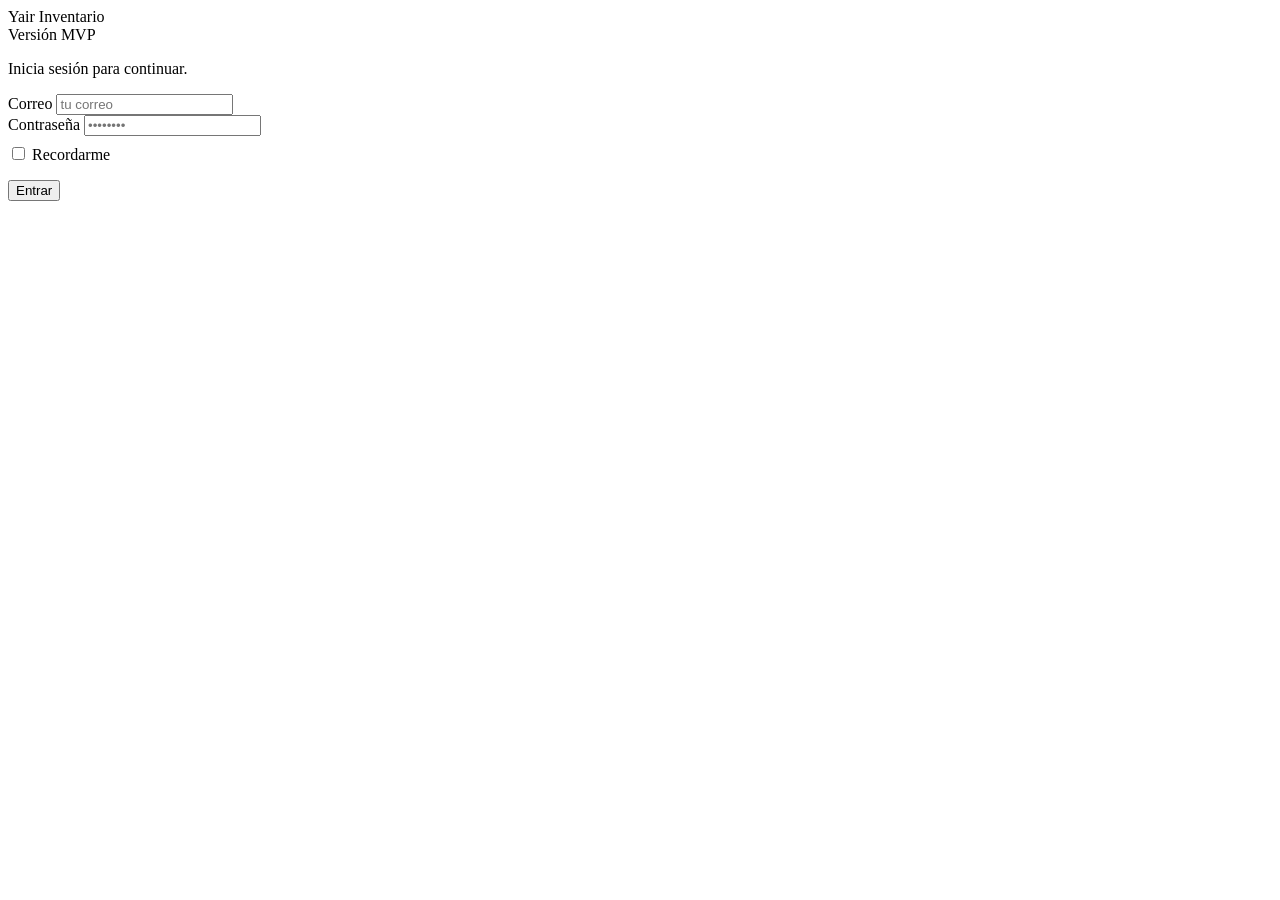
==== login2.html @ 06adc293 "Create login2.html" ====
<!DOCTYPE html>
<html lang="es">

<head>
  <meta charset="UTF-8">
  <meta name="viewport" content="width=device-width, initial-scale=1.0">
  <title>Login de Usuario</title>
  <link rel="stylesheet" href="style2.css">
  
</head>

<body>
  <div class="app" id="app">

  <!-- ───────────── Login ───────────── -->
  <div id="view-login" class="login-wrap">
    <div class="login card panel">
      <div class="row" style="justify-content:space-between; align-items:center;">
        <div class="brand-lg">Yair Inventario</div>
        <span class="pill">Versión MVP</span>
      </div>
      <p class="muted">Inicia sesión para continuar.</p>

      <div class="grid">
        <div class="field">
          <label class="label">Correo</label>
          <input id="email" class="input" type="email" autocomplete="username" placeholder="tu correo" />
        </div>
        <div class="field">
          <label class="label">Contraseña</label>
          <input id="password" class="input" type="password" autocomplete="current-password" placeholder="••••••••" />
        </div>
      </div>

      <div class="row" style="margin-top:.5rem; justify-content:space-between">
        <label class="row" style="gap:.5rem">
          <input type="checkbox" id="remember" />
          <span class="muted">Recordarme</span>
        </label>        
      </div>

      <div class="row" style="margin-top:1rem; justify-content:flex-end;">
        <button id="btnLogin" class="btn primary">Entrar</button>
      </div>
            
    </div>
  </div>
  <script>
    let codigos=false;
    let codigosCacheExists = false;

    window.addEventListener('DOMContentLoaded', () => {      
      sessionStorage.removeItem('elInventario');
      console.log("Se ha eliminado la información de sesión anterior.....");      
      const codigosJSON = localStorage.getItem('codigosJSON');
      const codigosVersionLocal = localStorage.getItem('codigosVersionServer');       
      console.log("codigosVersionLocal ", codigosVersionLocal);
      console.log("codigosJSON ",codigosJSON);
      codigosCacheExists = !!(codigosJSON && codigosVersionLocal);
      console.log("La flag a enviar de codigosCacheExists: ", codigosCacheExists); 
    });

    document.getElementById('btnLogin').addEventListener('click', async () => {
      const boton = document.getElementById('btnLogin');
      boton.textContent = "Espere unos segundos por favor...";
      boton.disabled = true; // Deshabilitar el botón
      const email = document.getElementById('email').value;
      const password = document.getElementById('password').value;
      const message = document.getElementById('message');
      const destino = "login";      
      
      if (!email || !password) {
        message.textContent = 'Por favor completa los campos.';
        message.style.display = 'block';
        return;
      }           
      const body = {
        destino,
        email,
        password,
        codigosCacheExists,
        timeStamp: "",
      };
      if (codigosCacheExists) {
        body.codigosTimestamp = codigosVersionLocal;
      }

      try {
        const response = await fetch(URL_ACTIVA, {
          method: 'POST',
          headers: {
            'Content-Type': 'text/plain;charset=utf-8'
          },          
          body: JSON.stringify(body)
        });


        const result = await response.json();
        console.log("Resultado: ", result.success);
        if (result.success) {
          console.log('Login exitoso. ¡Bienvenido!');
          // Guardar el token de sesión y la información del usuario
          sessionStorage.setItem('elInventario', JSON.stringify(result.data));  
          sessionStorage.setItem('codigosJSON', JSON.stringify(result.codigos));
          sessionStorage.setItem('codigosVersionServer', result.codigosTimestamp);
          sessionStorage.setItem('clientesCodigos', JSON.stringify(result.clientes));
          sessionStorage.setItem('losResponsables', JSON.stringify(result.reponsables));
          
          if(result.requiereActualizarCodigos) {
                    
          }
            window.location.href = 'main.html'; // Redirige a otra página.
        } else {          
          
          console.log("No entró: " + result.message);
          message.style.display = 'block';
          throw new Error(result.message || "Credenciales inválidas");
        }        
      } catch (error) {
        message.textContent = 'Error en la conexión al servidor.';
        message.style.display = 'block';
        console.error('Error:', error);
      }
    });
  </script>
  
  <script src="utilidades_y.js"></script>
</body>

</html>
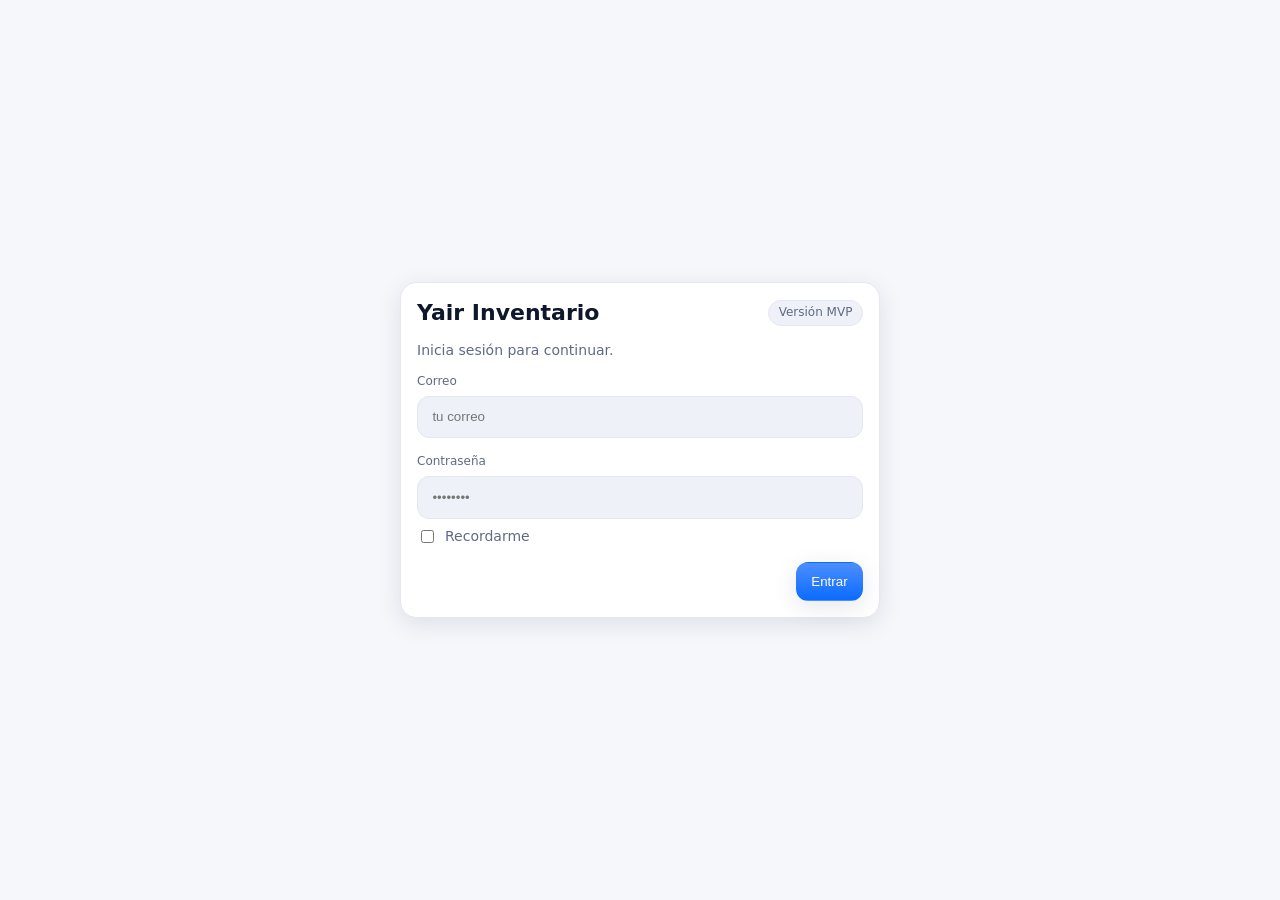
==== commit 3be2e9ed: "login2.html" ====
--- a/login2.html
+++ b/login2.html
@@ -6,125 +6,127 @@
   <meta name="viewport" content="width=device-width, initial-scale=1.0">
   <title>Login de Usuario</title>
   <link rel="stylesheet" href="style2.css">
-  
+
 </head>
 
 <body>
   <div class="app" id="app">
 
-  <!-- ───────────── Login ───────────── -->
-  <div id="view-login" class="login-wrap">
-    <div class="login card panel">
-      <div class="row" style="justify-content:space-between; align-items:center;">
-        <div class="brand-lg">Yair Inventario</div>
-        <span class="pill">Versión MVP</span>
+    <!-- ───────────── Login ───────────── -->
+    <div id="view-login" class="login-wrap">
+      <div class="login card panel">
+        <div class="row" style="justify-content:space-between; align-items:center;">
+          <div class="brand-lg">Yair Inventario</div>
+          <span class="pill">Versión MVP</span>
+        </div>
+        <p class="muted">Inicia sesión para continuar.</p>
+
+        <div class="grid">
+          <div class="field">
+            <label class="label">Correo</label>
+            <input id="email" class="input" type="email" autocomplete="username" placeholder="tu correo" />
+          </div>
+          <div class="field">
+            <label class="label">Contraseña</label>
+            <input id="password" class="input" type="password" autocomplete="current-password" placeholder="••••••••" />
+          </div>
+        </div>
+
+        <div class="row" style="margin-top:.5rem; justify-content:space-between">
+          <label class="row" style="gap:.5rem">
+            <input type="checkbox" id="remember" />
+            <span class="muted">Recordarme</span>
+          </label>
+        </div>
+
+        <div class="row" style="margin-top:1rem; justify-content:flex-end;">
+          <button id="btnLogin" class="btn primary">Entrar</button>
+        </div>
+
       </div>
-      <p class="muted">Inicia sesión para continuar.</p>
+    </div>
+    <script>
+      let codigosCacheExists = true; // asumimos
+      let timeStamp;
+      window.addEventListener('DOMContentLoaded', () => {
+        // Eliminar siempre el inventario
+        sessionStorage.removeItem('elInventario');
+        // 1) Revisar si existe catálogo cacheado de códigos
+        const codigosJSON = localStorage.getItem('codigosJSON');
+        timeStamp = localStorage.getItem('laTimeStamp');
+        if (!codigosJSON || !timeStamp) {
+          codigosCacheExists = false;
+          console.log(`codigosJSON [${codigosJSON}] - codigosVersionLocal [${timeStamp}]`);
+          console.log("Se solicitarán los códigos");
+        } else {
+          console.log(`codigosVersionLocal: ${timeStamp}`);
+          console.log(`codigosJSON: ${codigosJSON}`);
+          codigosCacheExists = true;
+        }
+      });
 
-      <div class="grid">
-        <div class="field">
-          <label class="label">Correo</label>
-          <input id="email" class="input" type="email" autocomplete="username" placeholder="tu correo" />
-        </div>
-        <div class="field">
-          <label class="label">Contraseña</label>
-          <input id="password" class="input" type="password" autocomplete="current-password" placeholder="••••••••" />
-        </div>
-      </div>
+      document.getElementById('btnLogin').addEventListener('click', async () => {
+        const boton = document.getElementById('btnLogin');
+        boton.textContent = "Espere unos segundos por favor...";
+        boton.disabled = true; // Deshabilitar el botón
+        const email = document.getElementById('email').value;
+        const password = document.getElementById('password').value;
+        const message = document.getElementById('message');
+        const destino = "login";        
 
-      <div class="row" style="margin-top:.5rem; justify-content:space-between">
-        <label class="row" style="gap:.5rem">
-          <input type="checkbox" id="remember" />
-          <span class="muted">Recordarme</span>
-        </label>        
-      </div>
+        if (!email || !password) {
+          message.textContent = 'Por favor completa los campos.';
+          message.style.display = 'block';
+          return;
+        }
 
-      <div class="row" style="margin-top:1rem; justify-content:flex-end;">
-        <button id="btnLogin" class="btn primary">Entrar</button>
-      </div>
-            
-    </div>
-  </div>
-  <script>
-    let codigos=false;
-    let codigosCacheExists = false;
+        // 2) Armar body para GAS con flags
+        const body = {
+          destino,
+          email,
+          password,
+          codigosCacheExists, // false = mándame catálogo completo
+          timeStamp: timeStamp || "" // GAS comparará esta versión
+        };
 
-    window.addEventListener('DOMContentLoaded', () => {      
-      sessionStorage.removeItem('elInventario');
-      console.log("Se ha eliminado la información de sesión anterior.....");      
-      const codigosJSON = localStorage.getItem('codigosJSON');
-      const codigosVersionLocal = localStorage.getItem('codigosVersionServer');       
-      console.log("codigosVersionLocal ", codigosVersionLocal);
-      console.log("codigosJSON ",codigosJSON);
-      codigosCacheExists = !!(codigosJSON && codigosVersionLocal);
-      console.log("La flag a enviar de codigosCacheExists: ", codigosCacheExists); 
-    });
-
-    document.getElementById('btnLogin').addEventListener('click', async () => {
-      const boton = document.getElementById('btnLogin');
-      boton.textContent = "Espere unos segundos por favor...";
-      boton.disabled = true; // Deshabilitar el botón
-      const email = document.getElementById('email').value;
-      const password = document.getElementById('password').value;
-      const message = document.getElementById('message');
-      const destino = "login";      
-      
-      if (!email || !password) {
-        message.textContent = 'Por favor completa los campos.';
-        message.style.display = 'block';
-        return;
-      }           
-      const body = {
-        destino,
-        email,
-        password,
-        codigosCacheExists,
-        timeStamp: "",
-      };
-      if (codigosCacheExists) {
-        body.codigosTimestamp = codigosVersionLocal;
-      }
-
-      try {
-        const response = await fetch(URL_ACTIVA, {
-          method: 'POST',
-          headers: {
-            'Content-Type': 'text/plain;charset=utf-8'
-          },          
-          body: JSON.stringify(body)
-        });
+        try {
+          const response = await fetch(URL_ACTIVA, {
+            method: 'POST',
+            headers: {
+              'Content-Type': 'text/plain;charset=utf-8'
+            },
+            body: JSON.stringify(body)  // Convertir a JSON explícitamente
+          });
 
 
-        const result = await response.json();
-        console.log("Resultado: ", result.success);
-        if (result.success) {
-          console.log('Login exitoso. ¡Bienvenido!');
-          // Guardar el token de sesión y la información del usuario
-          sessionStorage.setItem('elInventario', JSON.stringify(result.data));  
-          sessionStorage.setItem('codigosJSON', JSON.stringify(result.codigos));
-          sessionStorage.setItem('codigosVersionServer', result.codigosTimestamp);
-          sessionStorage.setItem('clientesCodigos', JSON.stringify(result.clientes));
-          sessionStorage.setItem('losResponsables', JSON.stringify(result.reponsables));
-          
-          if(result.requiereActualizarCodigos) {
-                    
+          const result = await response.json();
+          console.log("Resultado: ", result.success);
+          if (result.success) {
+            console.log('Login exitoso. ¡Bienvenido!');
+            // Guardar el token de sesión y la información del usuario
+            sessionStorage.setItem('elInventario', JSON.stringify(result.data));
+            sessionStorage.setItem('codigosJSON', JSON.stringify(result.codigos));
+            sessionStorage.setItem('clientesCodigos', JSON.stringify(result.clientes));
+            sessionStorage.setItem('losResponsables', JSON.stringify(result.responsables));
+            sessionStorage.setItem('laTimeStamp', result.codigosTimestamp);
+
+            if (result.requiereActualizarCodigos) {              
+              console.log("Hay que almacenar los códigos");              
+            }
+            window.location.href = 'main.html'; // Redirige a otra página.
+          } else {       
+            console.log("No entró: " + result.message);
+            message.style.display = 'block';
+            throw new Error(result.message || "Credenciales inválidas");
           }
-            window.location.href = 'main.html'; // Redirige a otra página.
-        } else {          
-          
-          console.log("No entró: " + result.message);
+        } catch (error) {
+          message.textContent = 'Error en la conexión al servidor.';
           message.style.display = 'block';
-          throw new Error(result.message || "Credenciales inválidas");
-        }        
-      } catch (error) {
-        message.textContent = 'Error en la conexión al servidor.';
-        message.style.display = 'block';
-        console.error('Error:', error);
-      }
-    });
-  </script>
-  
-  <script src="utilidades_y.js"></script>
+          console.error('Error:', error);
+        }
+      });
+    </script>
+
+    <script src="utilidades_y.js"></script>
 </body>
-
 </html>
--- a/style2.css
+++ b/style2.css
@@ -0,0 +1,380 @@
+/* ──────────────────────────────────────────────────────────────
+       Tema: "YairUI Base" (mobile-first, limpio y táctil)
+       ────────────────────────────────────────────────────────────── */
+    :root{
+      --bg: #0b0d12;
+      --card: #11151c;
+      --muted: #8891a7;
+      --text: #e8edf7;
+      --primary: #0b6cff;
+      --primary-2: #4c8dff;
+      --ok: #22c55e;
+      --warn: #f59e0b;
+      --err: #ef4444;
+      --border: #1c2330;
+      --inset: #0a0f16;
+      --radius: 16px;
+      --shadow: 0 6px 24px rgba(0,0,0,.35);
+    }
+    @media (prefers-color-scheme: light){
+      :root{
+        --bg: #f5f7fb; --card:#ffffff; --text:#0f172a; --muted:#606a85;
+        --border:#e5e7ef; --inset:#eef1f8;
+        --shadow:0 6px 24px rgba(10, 24, 56, .10);
+      }
+    }
+    *{box-sizing:border-box}
+    html,body{height:100%}
+    body{
+      margin:0; font: 14px/1.3 system-ui, -apple-system, Segoe UI, Roboto, Ubuntu, Cantarell, "Helvetica Neue", Arial, "Noto Sans", "Apple Color Emoji","Segoe UI Emoji";
+      background:var(--bg); color:var(--text);
+      -webkit-font-smoothing:antialiased; -moz-osx-font-smoothing:grayscale;
+    }
+    .app{display:flex; flex-direction:column; min-height:100dvh; }
+    header.appbar{
+      position:sticky; top:0; z-index:10;
+      display:flex; align-items:center; gap:.75rem;
+      padding: .9rem .95rem;
+      background:linear-gradient(180deg, rgba(0,0,0,.22), transparent), var(--card);
+      border-bottom:1px solid var(--border);
+      backdrop-filter: saturate(1.2) blur(6px);
+    }
+    .brand{font-weight:700; letter-spacing:.2px}
+    .spacer{flex:1}
+    .role-badge{
+      font-size:12px; padding:.25rem .5rem; border-radius:999px; background:var(--inset); color:var(--muted); border:1px solid var(--border)
+    }
+    .btn{
+      display:inline-flex; align-items:center; justify-content:center; gap:.5rem;
+      padding:.7rem .9rem; border-radius:12px; border:1px solid var(--border);
+      background:var(--inset); color:var(--text); cursor:pointer; text-decoration:none; user-select:none;
+      box-shadow: var(--shadow);
+      transition:.2s ease;
+    }
+    .btn.primary{ background: linear-gradient(180deg, var(--primary-2), var(--primary)); color:white; border-color: transparent; }
+    .btn.ghost{ background:transparent; border-color:var(--border); }
+    .btn:active{ transform: translateY(1px); }
+    .btn[disabled]{opacity:.5; pointer-events:none}
+    .danger{color:var(--err)}
+    .ok{color:var(--ok)}
+    .muted{color:var(--muted)}
+    .pill{display:inline-block; padding:.25rem .6rem; border-radius:999px; background:var(--inset); border:1px solid var(--border); font-size:12px; color:var(--muted);}
+    .content{padding:1rem; padding-bottom:5.5rem;}
+    .card{
+      background: var(--card); border:1px solid var(--border);
+      border-radius: var(--radius); box-shadow: var(--shadow);
+    }
+    .panel{padding:1rem}
+    .row{display:flex; gap:.75rem; align-items:center; flex-wrap:wrap}
+    .grid{display:grid; gap:1rem}
+    .grid.cols-2{grid-template-columns:1fr 1fr}
+    @media (min-width:700px){ .grid.cols-3{grid-template-columns:repeat(3,1fr)} }
+    .field{display:flex; flex-direction:column; gap:.4rem; min-width:0}
+    .label{font-size:12px; color:var(--muted)}
+    .input, select, textarea{
+      width:100%; padding:.8rem .9rem; border-radius:12px;
+      border:1px solid var(--border); background:var(--inset); color:var(--text);
+      outline:none; transition:.15s;
+    }
+    .input:focus, select:focus, textarea:focus{ border-color:var(--primary-2); box-shadow:0 0 0 3px color-mix(in oklab, var(--primary) 25%, transparent); }
+    .list{ width:100%; border-collapse:separate; border-spacing:0; }
+    .list th, .list td{ padding:.75rem .8rem; text-align:left; border-bottom:1px solid var(--border); }
+    .list thead th{ position:sticky; top:0; z-index:1; background:var(--card); }
+    .searchbar{display:flex; gap:.6rem; align-items:center}
+    .searchbar .input{ flex:1 }
+    .chip{ padding:.25rem .5rem; border-radius:999px; background:var(--inset); border:1px solid var(--border); font-size:12px; color:var(--muted) }
+    .tabs{
+      position:fixed; bottom:0; left:0; right:0; z-index:20;
+      display:grid; grid-template-columns: repeat(5, 1fr);
+      background: var(--card); border-top:1px solid var(--border);
+      padding:.4rem; gap:.4rem;
+    }
+    .tab{ text-align:center; padding:.6rem .2rem; border-radius:12px; color:var(--muted); }
+    .tab.active{ background:var(--inset); color:var(--text); border:1px solid var(--border); }
+    .tab[hidden]{ display:none !important; }
+    section[hidden]{ display:none !important; }
+    /* Login screen */
+    .login-wrap{ min-height:100dvh; display:grid; place-items:center; padding:1.2rem; }
+    .login{ width:min(480px, 100%); }
+    .brand-lg{ font-weight:800; font-size:22px; }
+    .hint{font-size:12px; color:var(--muted)}
+    .toast{
+      position: fixed; inset: auto 1rem 7rem 1rem; display:none;
+      background: var(--card); color: var(--text);
+      border:1px solid var(--border); border-radius:12px; padding:.9rem 1rem; box-shadow:var(--shadow);
+    }
+    .toast.show{ display:block; }
+
+
+    /* inventario.css */
+
+.inv-wrap{
+  display:flex;
+  flex-direction:column;
+  gap:.5rem;
+}
+
+.inv-toolbar{
+  display:flex;
+  gap:.5rem;
+}
+.inv-input{
+  flex:1;
+  padding:.5rem .6rem;
+  border-radius:10px;
+  border:1px solid #1f2937;
+  background:#050816;
+  color:#e5e7eb;
+  font-size:13px;
+}
+.inv-input:nth-child(2){
+  flex:0 0 40%;
+}
+
+.inv-table-wrap{
+  border-radius:14px;
+  border:1px solid #111827;
+  background:#020817;
+  overflow:hidden;
+}
+
+.inv-table{
+  width:100%;
+  border-collapse:collapse;
+  font-size:12px;
+}
+.inv-table thead{
+  position:sticky;
+  top:0;
+  background:#020817;
+  z-index:1;
+}
+.inv-table th,
+.inv-table td{
+  padding:.45rem .35rem;
+  border-bottom:1px solid #111827;
+  text-align:left;
+  white-space:nowrap;
+}
+.inv-table th{
+  font-weight:500;
+  font-size:11px;
+  color:#9ca3af;
+}
+
+/* Fila PT (nivel 1) */
+.inv-pt-row{
+  cursor:pointer;
+  background:#020817;
+}
+.inv-pt-row:hover{
+  background:#040b16;
+}
+.inv-pt-label{
+  display:flex;
+  align-items:center;
+  gap:.25rem;
+}
+.inv-pt-toggle{
+  width:18px;
+  height:18px;
+  border-radius:999px;
+  border:1px solid #4b5563;
+  display:flex;
+  align-items:center;
+  justify-content:center;
+  font-size:11px;
+  background:transparent;
+  color:#9ca3af;
+}
+
+/* Fila detalle con lotes (nivel 2) */
+.inv-pt-detail-row td{
+  padding:0;
+  background:#020817;
+}
+.inv-lotes-table{
+  width:100%;
+  border-collapse:collapse;
+  font-size:11px;
+  background:#030712;
+}
+.inv-lotes-table th,
+.inv-lotes-table td{
+  padding:.35rem .35rem;
+  border-bottom:1px solid #111827;
+}
+.inv-lotes-head{
+  color:#6b7280;
+  font-weight:400;
+}
+
+/* Botón eventos */
+.inv-ev-btn{
+  padding:.15rem .35rem;
+  border-radius:999px;
+  border:1px solid #4b5563;
+  font-size:10px;
+  background:transparent;
+  color:#9ca3af;
+}
+.inv-ev-btn.has{
+  border-color:#22c55e;
+  color:#22c55e;
+}
+
+/* Modal nivel 3 */
+.inv-modal[hidden]{ display:none; }
+.inv-modal{
+  position:fixed;
+  inset:0;
+  display:flex;
+  align-items:flex-end;
+  justify-content:center;
+  z-index:40;
+}
+.inv-modal-backdrop{
+  position:absolute;
+  inset:0;
+  background:rgba(0,0,0,.5);
+}
+.inv-modal-card{
+  position:relative;
+  width:100%;
+  max-width:480px;
+  max-height:70vh;
+  margin:0 0 1rem;
+  padding:.8rem .8rem 1rem;
+  background:#020817;
+  border-radius:16px;
+  border:1px solid #111827;
+  box-shadow:0 18px 60px rgba(0,0,0,.6);
+  display:flex;
+  flex-direction:column;
+  gap:.5rem;
+  z-index:41;
+}
+.inv-modal-header{
+  display:flex;
+  justify-content:space-between;
+  align-items:center;
+  gap:.5rem;
+}
+.inv-modal-title{
+  font-size:14px;
+  font-weight:600;
+}
+.inv-modal-sub{
+  font-size:11px;
+  color:#9ca3af;
+}
+.inv-modal-body{
+  overflow:auto;
+  font-size:11px;
+  display:flex;
+  flex-direction:column;
+  gap:.4rem;
+}
+
+.inv-btn{
+  padding:.3rem .6rem;
+  border-radius:10px;
+  border:1px solid #4b5563;
+  background:transparent;
+  color:#9ca3af;
+  font-size:11px;
+}
+.inv-btn-ghost:hover{
+  background:#030712;
+}
+.inv-ev-item{
+  padding:.35rem .4rem;
+  border-radius:10px;
+  border:1px solid #111827;
+  background:#030712;
+}
+.inv-ev-head{
+  display:flex;
+  justify-content:space-between;
+  gap:.4rem;
+  margin-bottom:.2rem;
+}
+.inv-ev-label{
+  font-size:10px;
+  color:#6b7280;
+}
+
+
+    .toast {
+      visibility: hidden;
+      min-width: 250px;
+      max-width: 90%;
+      margin-left: -125px;
+      background-color: #333;
+      color: #fff;
+      text-align: center;
+      border-radius: 6px;
+      padding: 12px;
+      position: fixed;
+      z-index: 9999;
+      left: 50%;
+      bottom: 30px;
+      font-size: 15px;
+      opacity: 0;
+      transition: opacity 0.5s ease, bottom 0.5s ease;
+    }
+
+    .toast.show {
+      visibility: visible;
+      opacity: 1;
+      bottom: 50px;
+    }
+    
+/* Campo inválido (excede disponible) */
+.input.invalid {
+  border-color: #ef4444 !important;
+  box-shadow: 0 0 0 3px rgba(239,68,68,.25) !important;
+  background: rgba(239,68,68,.08) !important;
+}
+
+.inv-ev-label {
+  font-size: 10px;
+  color: #6b7280;
+}
+
+.so-sug{
+  margin-top:.15rem;
+  font-size:11px;
+  color:#9ca3af;
+}
+.so-sug .chip{
+  display:inline-block;
+  margin:0 .15rem .15rem 0;
+  padding:.15rem .35rem;
+  border-radius:999px;
+  border:1px solid #4b5563;
+  cursor:pointer;
+}
+.so-sug .chip:hover{
+  background:#030712;
+}
+
+.btn-icon {
+  padding:.15rem .4rem;
+  border-radius:999px;
+  border:1px solid #4b5563;
+  background:transparent;
+  font-size:11px;
+  color:#9ca3af;
+  cursor:pointer;
+}
+.btn-icon:hover{
+  background:#030712;
+}
+
+.ent-pt-header td{
+  background: #020617;
+  color:#9ca3af;
+  font-size:11px;
+  text-transform:uppercase;
+}
